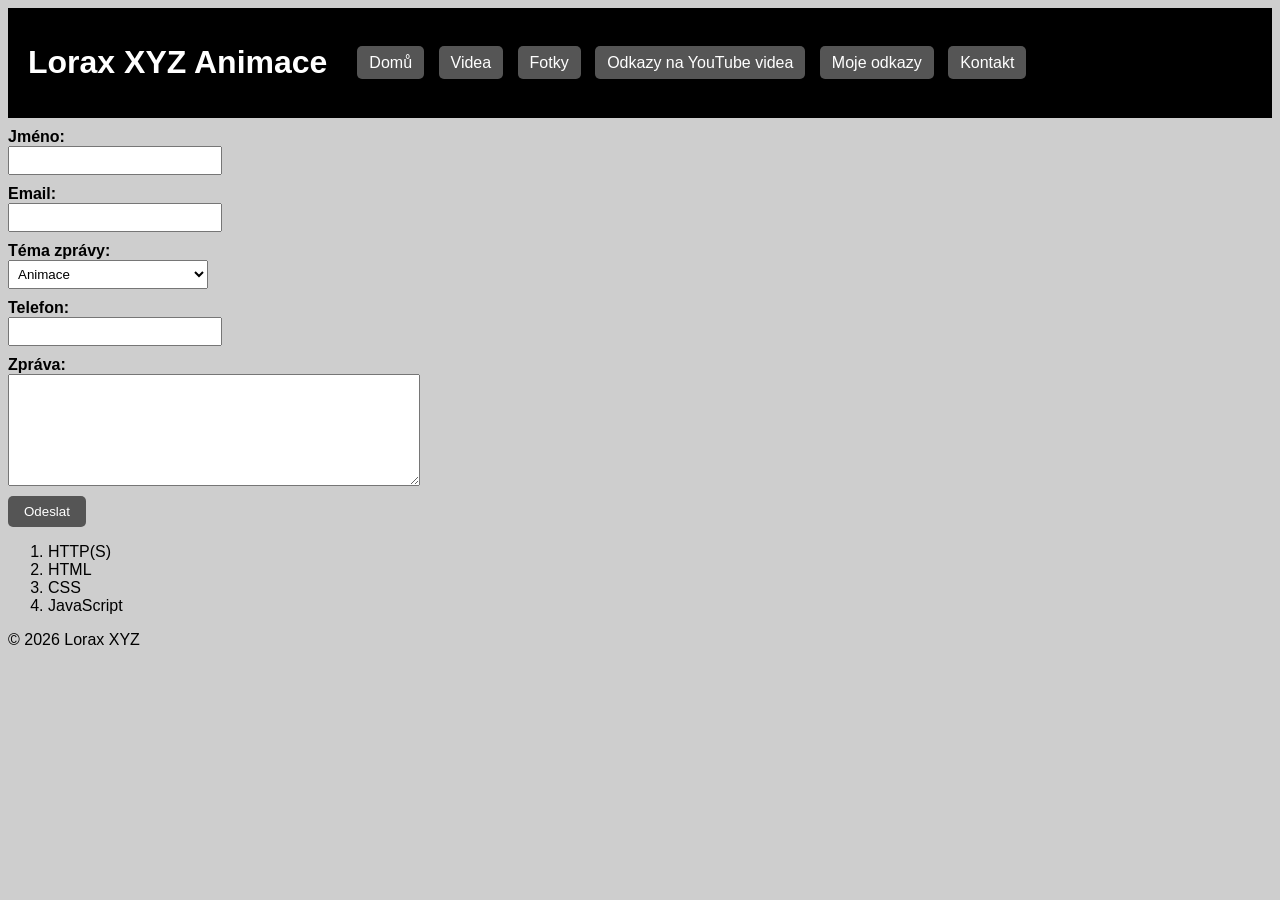
==== contact.html @ f0cd62d2 "První verze modernizovaného webu WEB20" ====
<!DOCTYPE html>
<html lang="cs">

<head>
    <meta charset="UTF-8">
    <meta name="viewport" content="width=device-width, initial-scale=1.0">
    <title>Kontakt</title>
    <meta name="description" content="Web o Lego a Cobi animacích zaměřených na historické i moderní války. Najdete zde videa, fotky a odkazy na sociální sítě.">
    <link rel="stylesheet" href="style.css">
    
    

</head>

    <body>
        <header>
    <h1>Lorax XYZ Animace</h1>
    <nav>
        <a href="index.html">Domů</a>
        <a href="videos.html">Videa</a>
        <a href="photos.html">Fotky</a>
        <a href="youtube.html">Odkazy na YouTube videa</a>
        <a href="links.html">Moje odkazy</a>
        <a href="contact.html">Kontakt</a>
    </nav>
        </header>

   
  <form id="contactForm">
  <label for="name">Jméno:</label>
  <input type="text" id="name" name="name">

  <label for="email">Email:</label>
  <input type="email" id="email" name="email">

  <label for="tema">Téma zprávy:</label>
  <select id="tema" name="tema">
    <option value="animace">Animace</option>
    <option value="fotky">Fotky</option>
    <option value="videa">Videa</option>
    <option value="odkazy">Odkazy</option>
    <option value="ostatni">Ostatní</option>
  </select>

  <label for="phone">Telefon:</label>
  <input type="tel" id="phone" name="phone">

  <label for="message">Zpráva:</label>
  <textarea id="message" name="message"></textarea>

  <button type="submit">Odeslat</button>
</form>

 <footer>
    <ol>
      <li>HTTP(S)</li>
      <li>HTML</li>
      <li>CSS</li>
      <li>JavaScript</li>

      
    </ol>

</footer>

<p>© 2026 Lorax XYZ</p>

</body>

</html>
---- style.css ----
header {
    background: black;
    color: white;
    display: flex;
    align-items: center;      
    padding: 15px 20px;
}

nav {
    margin-left: 20px;        
}

nav a {
    color: white;
    text-decoration: none;
    margin-left: 10px;        
    padding: 8px 12px;
    background: #555;
    border-radius: 5px;
    transition: background 0.3s;
}

nav a:hover {
    background: #777;
}

#links a {
    margin-right: 20px;   
    text-decoration: none;
    color: blue;          
}

body

{
    background-color: #cecece;
    font-family: Arial, sans-serif;
}








#contactForm input[type="text"],
#contactForm input[type="email"],
#contactForm input[type="tel"],
#contactForm select {
    width: 200px;          /* kratší políčka */
    padding: 5px;
    display: block;        /* pod sebe */
    margin-bottom: 10px;
}

#contactForm textarea {
    width: 400px;          /* větší políčko pro zprávu */
    height: 100px;
    padding: 5px;
    display: block;
    margin-bottom: 10px;
}

#contactForm button {
    padding: 8px 16px;
    background: #555;
    color: white;
    border: none;
    border-radius: 5px;
    cursor: pointer;
}

#contactForm button:hover {
    background: #777;
}

#contactForm label {
    display: block;        /* každé label nad políčkem */
    margin-top: 10px;
    font-weight: bold;
}


/* NOVÁ ÚVODNÍ STRÁNKA */

body.modern-home {
    margin: 0;
    background: #0b1220;
    color: #f5f7ff;
    font-family: Arial, sans-serif;
}

.modern-home #home {
    max-width: 1100px;
    margin: 50px auto;
    padding: 50px 35px;

    display: grid;
    grid-template-columns: 1.5fr 1fr;
    align-items: center;
    gap: 40px;

    background: #172438;
    border-radius: 20px;
    box-sizing: border-box;
}

.modern-home #home h2 {
    font-size: clamp(28px, 4vw, 46px);
    line-height: 1.15;
    margin: 10px 0 20px;
    color: #ffffff;
}

.modern-home #home p {
    line-height: 1.8;
    color: #c5d0df;
}

.modern-home #home .home-kicker {
    color: #ffcc55;
    font-weight: bold;
    letter-spacing: 2px;
    font-size: 12px;
}

.modern-home #home .home-photo {
    display: block;
    width: 100%;
    max-width: 270px;
    aspect-ratio: 1;
    object-fit: cover;
    border-radius: 50%;
    justify-self: center;
}

.modern-home #home .home-buttons {
    display: flex;
    gap: 12px;
    flex-wrap: wrap;
    margin-top: 25px;
}

.modern-home #home .home-btn {
    display: inline-block;
    padding: 13px 22px;
    border-radius: 10px;
    text-decoration: none;
    font-weight: bold;
}

.modern-home #home .primary {
    background: #ffcc55;
    color: #111827;
}

.modern-home #home .secondary {
    background: #293b55;
    color: white;
}

/* MOBILNÍ ZOBRAZENÍ */

@media (max-width: 700px) {

    .modern-home #home {
        grid-template-columns: 1fr;
        text-align: center;
        margin: 20px 12px;
        padding: 30px 20px;
    }

    .modern-home #home .home-photo {
        width: 160px;
        grid-row: 1;
    }

    .modern-home #home .home-buttons {
        justify-content: center;
    }
}
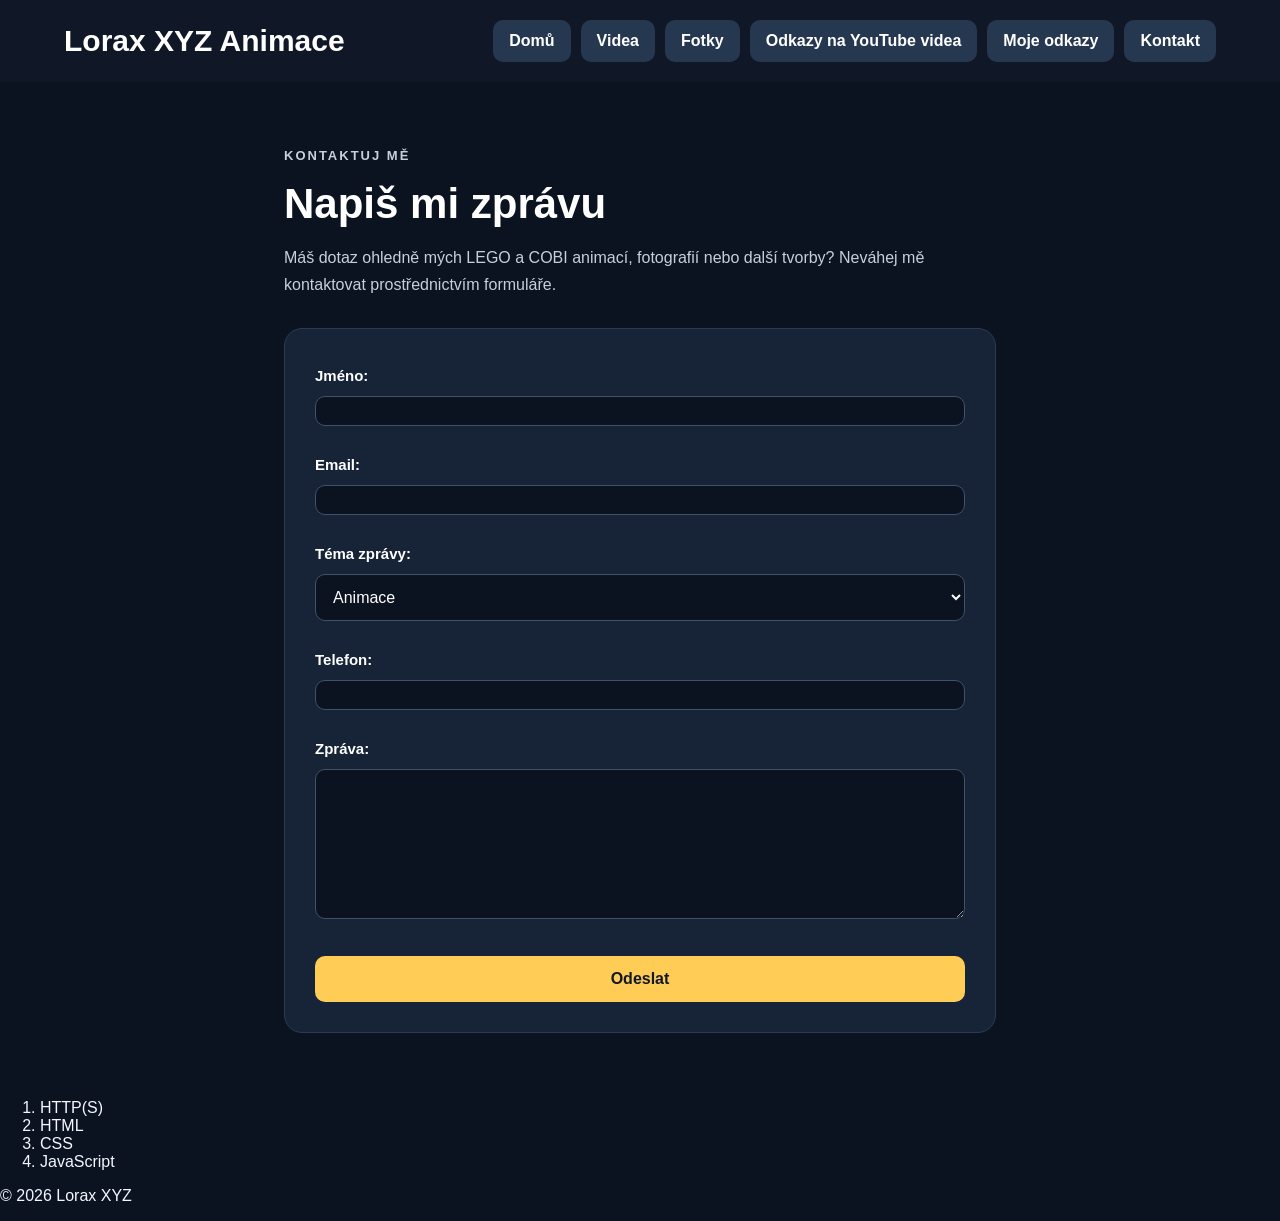
==== commit 8011fbeb: "Modernizace webu a optimalizace fotografii WebP" ====
--- a/contact.html
+++ b/contact.html
@@ -25,13 +25,26 @@
     </nav>
         </header>
 
+        <main class="page-content contact-page">
+
+    <div class="contact-intro">
+        <p class="contact-kicker">KONTAKTUJ MĚ</p>
+
+        <h2>Napiš mi zprávu</h2>
+
+        <p>
+            Máš dotaz ohledně mých LEGO a COBI animací,
+            fotografií nebo další tvorby?
+            Neváhej mě kontaktovat prostřednictvím formuláře.
+        </p>
+    </div>
    
   <form id="contactForm">
   <label for="name">Jméno:</label>
-  <input type="text" id="name" name="name">
+  <input type="text" id="name" name="name" required minlength="2" autocomplete="name">
 
   <label for="email">Email:</label>
-  <input type="email" id="email" name="email">
+  <input type="email" id="email" name="email" required autocomplete="email">
 
   <label for="tema">Téma zprávy:</label>
   <select id="tema" name="tema">
@@ -46,10 +59,12 @@
   <input type="tel" id="phone" name="phone">
 
   <label for="message">Zpráva:</label>
-  <textarea id="message" name="message"></textarea>
+  <textarea id="message" name="message" required minlength="10"></textarea>
 
   <button type="submit">Odeslat</button>
 </form>
+
+</main>
 
  <footer>
     <ol>
@@ -65,6 +80,15 @@
 
 <p>© 2026 Lorax XYZ</p>
 
+
+<script>
+document.getElementById("contactForm").addEventListener("submit", function(event) {
+    event.preventDefault();
+    alert("Formulář je zatím ukázkový. Zpráva nebyla odeslána.");
+});
+</script>
+
+
 </body>
 
 </html>
--- a/style.css
+++ b/style.css
@@ -179,4 +179,710 @@
     .modern-home #home .home-buttons {
         justify-content: center;
     }
-}+}
+
+/* MODERNI NAVIGACE WEBU */
+
+header {
+    background: #101827;
+    color: white;
+    padding: 20px 5%;
+    display: flex;
+    align-items: center;
+    justify-content: space-between;
+    flex-wrap: wrap;
+    gap: 20px;
+}
+
+header h1 {
+    margin: 0;
+    font-size: clamp(22px, 3vw, 30px);
+}
+
+header nav {
+    display: flex;
+    flex-wrap: wrap;
+    gap: 10px;
+    margin-left: 0;
+}
+
+header nav a {
+    display: inline-block;
+    margin: 0;
+    padding: 12px 16px;
+    background: #263750;
+    color: white;
+    text-decoration: none;
+    border-radius: 10px;
+    font-weight: bold;
+    transition: background 0.2s;
+}
+
+header nav a:hover {
+    background: #d5a638;
+    color: #111827;
+}
+
+header nav a:focus-visible {
+    outline: 3px solid #ffcc55;
+    outline-offset: 3px;
+}
+
+/* NAVIGACE NA MOBILU */
+
+@media (max-width: 700px) {
+    header {
+        flex-direction: column;
+        text-align: center;
+        padding: 20px 15px;
+    }
+
+    header nav {
+        justify-content: center;
+        gap: 8px;
+    }
+
+    header nav a {
+        padding: 10px 12px;
+        font-size: 14px;
+    }
+}
+
+/* VZHLED OSTATNICH STRANEK */
+
+body:not(.modern-home) {
+    margin: 0;
+    background: #0b1220;
+    color: #f5f7ff;
+    font-family: Arial, sans-serif;
+}
+
+/* Spolecny obsah stranek */
+
+.page-content {
+    max-width: 1100px;
+    margin: 0 auto;
+    padding: 40px 24px;
+    box-sizing: border-box;
+}
+
+/* Nadpisy a text */
+
+.page-content h2 {
+    font-size: clamp(28px, 4vw, 42px);
+    color: #ffcc55;
+}
+
+.page-content p {
+    color: #c5d0df;
+    line-height: 1.7;
+}
+
+/* Responzivni videa */
+
+.page-content video {
+    display: block;
+    width: 100%;
+    max-width: 720px;
+    height: auto;
+    border-radius: 14px;
+    background: #000;
+    margin-bottom: 25px;
+}
+
+@media (max-width: 700px) {
+    .page-content {
+        padding: 25px 16px;
+    }
+}
+
+
+/* MODERNI GALERIE VIDEI */
+
+.videos-intro {
+    margin-bottom: 30px;
+}
+
+.videos-label {
+    color: #ffcc55;
+    font-size: 13px;
+    font-weight: bold;
+    letter-spacing: 2px;
+}
+
+.videos-intro h2 {
+    font-size: clamp(28px, 4vw, 42px);
+    color: white;
+    margin: 12px 0;
+}
+
+.videos-intro p {
+    color: #c5d0df;
+    line-height: 1.7;
+}
+
+/* Responzivni mrizka */
+
+.video-grid {
+    display: grid;
+    grid-template-columns:
+        repeat(auto-fit, minmax(min(100%, 280px), 1fr));
+    gap: 24px;
+}
+
+/* Jednotlive karty */
+
+.video-card {
+    background: #172438;
+    border: 1px solid #293b55;
+    border-radius: 16px;
+    padding: 16px;
+    min-width: 0;
+    transition: transform 0.2s, border-color 0.2s;
+}
+
+.video-card:hover {
+    transform: translateY(-3px);
+    border-color: #ffcc55;
+}
+
+.video-card h3 {
+    color: #ffffff;
+    font-size: 18px;
+    line-height: 1.4;
+    margin: 0 0 15px;
+}
+
+/* Video uvnitr karty */
+
+.page-content .video-card video {
+    display: block;
+    width: 100%;
+    max-width: 100%;
+    aspect-ratio: 16 / 9;
+    height: auto;
+    object-fit: contain;
+    border-radius: 10px;
+    background: #000;
+    margin: 0;
+}
+
+/* Mensi obrazovky */
+
+@media (max-width: 700px) {
+    .video-grid {
+        grid-template-columns: 1fr;
+        gap: 18px;
+    }
+
+    .video-card {
+        padding: 12px;
+    }
+
+    .video-card h3 {
+        font-size: 17px;
+    }
+}
+
+
+/* MODERNÍ FOTOGALERIE */
+
+.photo-gallery {
+    display: grid;
+    grid-template-columns:
+        repeat(auto-fit, minmax(min(100%, 250px), 1fr));
+    gap: 20px;
+    align-items: start;
+}
+
+/* Nadpisy a popisky sekcí */
+
+.photo-gallery > h2,
+.photo-gallery > h3,
+.photo-gallery > p {
+    grid-column: 1 / -1;
+}
+
+.photo-gallery > h2 {
+    color: #ffffff;
+    font-size: clamp(28px, 4vw, 42px);
+    margin: 0;
+}
+
+.photo-gallery > h3 {
+    color: #ffcc55;
+    font-size: 22px;
+    margin: 25px 0 0;
+}
+
+.photo-gallery > p {
+    color: #c5d0df;
+    line-height: 1.7;
+}
+
+/* Fotografie */
+
+.photo-gallery img {
+    display: block;
+    width: 100%;
+    max-width: 100%;
+    aspect-ratio: 4 / 3;
+    object-fit: cover;
+    border-radius: 12px;
+    box-sizing: border-box;
+}
+
+/* Karty fotografií */
+
+.photo-gallery > img,
+.photo-gallery > a,
+.photo-gallery > figure {
+    min-width: 0;
+    margin: 0;
+    padding: 10px;
+    background: #172438;
+    border: 1px solid #293b55;
+    border-radius: 16px;
+    box-sizing: border-box;
+}
+
+/* Klikatelné fotografie */
+
+.photo-gallery > a {
+    display: block;
+    text-decoration: none;
+}
+
+.photo-gallery > a:hover,
+.photo-gallery > figure:hover {
+    border-color: #ffcc55;
+}
+
+/* Popisky fotografií */
+
+.photo-gallery figcaption {
+    padding: 12px 5px 4px;
+    color: #ffffff;
+    font-size: 15px;
+}
+
+/* MOBILNÍ ZOBRAZENÍ */
+
+@media (max-width: 700px) {
+
+    .photo-gallery {
+        grid-template-columns: 1fr;
+        gap: 15px;
+    }
+
+    .photo-gallery > h2 {
+        font-size: 28px;
+    }
+
+    .photo-gallery > h3 {
+        font-size: 20px;
+    }
+}
+
+
+/* ZVĚTŠOVÁNÍ FOTOGRAFIÍ */
+
+.photo-gallery img {
+    cursor: zoom-in;
+}
+
+.photo-lightbox {
+    background: #0b1220;
+    border: 1px solid #293b55;
+    border-radius: 16px;
+    padding: 15px;
+    max-width: 95vw;
+    max-height: 95vh;
+    color: white;
+}
+
+.photo-lightbox::backdrop {
+    background: rgba(0, 0, 0, 0.9);
+}
+
+.photo-lightbox img {
+    display: block;
+    max-width: 100%;
+    max-height: 80vh;
+    width: auto;
+    height: auto;
+    object-fit: contain;
+    border-radius: 8px;
+}
+
+#close-lightbox {
+    display: block;
+    margin: 0 0 12px auto;
+    padding: 8px 13px;
+    background: #293b55;
+    color: white;
+    border: none;
+    border-radius: 8px;
+    cursor: pointer;
+    font-size: 20px;
+}
+
+
+/* MODERNÍ KONTAKTNÍ STRÁNKA */
+
+.contact-page {
+    max-width: 760px;
+    margin: 0 auto;
+    padding: 50px 24px;
+    box-sizing: border-box;
+}
+
+.contact-intro {
+    margin-bottom: 30px;
+}
+
+.contact-kicker {
+    color: #ffcc55;
+    font-size: 13px;
+    font-weight: bold;
+    letter-spacing: 2px;
+}
+
+.contact-intro h2 {
+    color: white;
+    font-size: clamp(28px, 4vw, 42px);
+    margin: 12px 0;
+}
+
+.contact-intro p {
+    color: #c5d0df;
+    line-height: 1.7;
+}
+
+/* KONTAKTNÍ FORMULÁŘ */
+
+#contactForm {
+    background: #172438;
+    border: 1px solid #293b55;
+    border-radius: 18px;
+    padding: 30px;
+
+    display: flex;
+    flex-direction: column;
+    gap: 12px;
+}
+
+#contactForm label {
+    display: block;
+    color: #ffffff;
+    font-size: 15px;
+    font-weight: bold;
+    margin-top: 8px;
+}
+
+#contactForm input,
+#contactForm select,
+#contactForm textarea {
+    display: block;
+    width: 100%;
+    max-width: 100%;
+    box-sizing: border-box;
+
+    padding: 13px;
+    background: #0b1220;
+    color: white;
+
+    border: 1px solid #40516c;
+    border-radius: 10px;
+    font: inherit;
+}
+
+#contactForm textarea {
+    min-height: 150px;
+    resize: vertical;
+}
+
+#contactForm input:focus,
+#contactForm select:focus,
+#contactForm textarea:focus {
+    outline: 2px solid #ffcc55;
+    outline-offset: 2px;
+}
+
+/* TLAČÍTKO */
+
+#contactForm button {
+    padding: 14px 24px;
+    background: #ffcc55;
+    color: #111827;
+
+    border: none;
+    border-radius: 10px;
+    font-weight: bold;
+    font-size: 16px;
+    cursor: pointer;
+    margin-top: 15px;
+}
+
+#contactForm button:hover {
+    background: #f5b938;
+}
+
+/* MOBILNÍ ZOBRAZENÍ */
+
+@media (max-width: 700px) {
+    .contact-page {
+        padding: 25px 16px;
+    }
+
+    #contactForm {
+        padding: 20px;
+    }
+}
+
+
+/* SJEDNOCENÍ ŠÍŘKY KONTAKTNÍCH POLÍ */
+
+#contactForm input[type="text"],
+#contactForm input[type="email"],
+#contactForm input[type="tel"] {
+    width: 100%;
+    max-width: 100%;
+    box-sizing: border-box;
+}
+
+
+/* MODERNÍ STRÁNKA MOJE ODKAZY */
+
+.links-page {
+    max-width: 1100px;
+    margin: 0 auto;
+    padding: 50px 24px;
+    box-sizing: border-box;
+}
+
+.links-page h1 {
+    color: #ffffff;
+    font-size: clamp(28px, 4vw, 42px);
+    margin-bottom: 15px;
+}
+
+.links-intro {
+    color: #c5d0df;
+    font-size: 16px;
+    line-height: 1.7;
+    margin-bottom: 35px;
+}
+
+/* ROZLOŽENÍ KARET */
+
+.links-grid {
+    display: grid;
+    grid-template-columns:
+        repeat(auto-fit, minmax(min(100%, 260px), 1fr));
+    gap: 22px;
+}
+
+/* JEDNOTLIVÉ KARTY */
+
+.link-card {
+    background: #172438;
+    border: 1px solid #293b55;
+    border-radius: 16px;
+    padding: 25px;
+    min-width: 0;
+    transition: transform 0.2s, border-color 0.2s;
+}
+
+.link-card:hover {
+    transform: translateY(-4px);
+    border-color: #ffcc55;
+}
+
+.link-card p {
+    color: #ffffff;
+    font-size: 19px;
+    font-weight: bold;
+    margin: 0 0 20px;
+    overflow-wrap: anywhere;
+}
+
+/* KLIKATELNÉ ODKAZY */
+
+.link-card a {
+    display: inline-block;
+    background: #ffcc55;
+    color: #111827;
+    padding: 12px 22px;
+    border-radius: 10px;
+    text-decoration: none;
+    font-weight: bold;
+    transition: background 0.2s;
+}
+
+.link-card a:hover {
+    background: #f5b938;
+}
+
+.link-card a:focus-visible {
+    outline: 3px solid white;
+    outline-offset: 3px;
+}
+
+/* MOBILNÍ VERZE */
+
+@media (max-width: 700px) {
+    .links-page {
+        padding: 25px 16px;
+    }
+
+    .links-grid {
+        grid-template-columns: 1fr;
+        gap: 15px;
+    }
+
+    .link-card {
+        padding: 20px;
+    }
+}
+
+
+/* MODERNÍ YOUTUBE GALERIE */
+
+.youtube-page {
+    max-width: 1100px;
+    margin: 0 auto;
+    padding: 50px 24px;
+    box-sizing: border-box;
+
+    display: grid;
+    grid-template-columns: repeat(
+        auto-fit,
+        minmax(min(100%, 250px), 1fr)
+    );
+    gap: 18px;
+}
+
+/* NADPIS A ÚVOD */
+
+.youtube-page > h1,
+.youtube-page > h2,
+.youtube-intro {
+    grid-column: 1 / -1;
+}
+
+.youtube-page h1 {
+    color: #ffffff;
+    font-size: clamp(28px, 4vw, 42px);
+    margin: 0;
+}
+
+.youtube-page h2 {
+    color: #ffcc55;
+    margin-top: 35px;
+}
+
+.youtube-intro {
+    color: #c5d0df;
+    line-height: 1.7;
+    margin: 0 0 15px;
+}
+
+/* SKRYTÍ OPAKOVANÝCH INSTRUKCÍ */
+
+.youtube-page > p:not(.youtube-intro) {
+    display: none;
+}
+
+/* KARTY S YOUTUBE ODKAZY */
+
+.youtube-page > a {
+    display: flex;
+    align-items: center;
+    gap: 14px;
+
+    min-width: 0;
+    min-height: 90px;
+    padding: 20px;
+
+    background: #172438;
+    border: 1px solid #293b55;
+    border-radius: 16px;
+
+    color: #ffffff;
+    text-decoration: none;
+    font-weight: bold;
+    line-height: 1.5;
+    overflow-wrap: anywhere;
+
+    transition: transform 0.2s,
+                border-color 0.2s;
+}
+
+/* IKONA PŘEHRÁVÁNÍ */
+
+.youtube-page > a::before {
+    content: "▶";
+    flex-shrink: 0;
+    color: #ffcc55;
+    font-size: 24px;
+}
+
+.youtube-page > a:hover {
+    transform: translateY(-4px);
+    border-color: #ffcc55;
+}
+
+.youtube-page > a:focus-visible {
+    outline: 3px solid #ffcc55;
+    outline-offset: 3px;
+}
+
+/* TABULKA ANIMACÍ */
+
+.youtube-table-scroll {
+    grid-column: 1 / -1;
+    min-width: 0;
+    width: 100%;
+    overflow-x: auto;
+    border-radius: 14px;
+}
+
+.youtube-page table {
+    width: 100%;
+    min-width: 620px;
+    border-collapse: collapse;
+    background: #172438;
+    color: #ffffff;
+}
+
+.youtube-page th,
+.youtube-page td {
+    border: 1px solid #40516c !important;
+    padding: 12px !important;
+    text-align: left;
+}
+
+.youtube-page th {
+    background: #263750;
+    color: #ffcc55;
+}
+
+.youtube-page tr:nth-child(even) td {
+    background: #1e2d43;
+}
+
+/* MOBILNÍ ZOBRAZENÍ */
+
+@media (max-width: 700px) {
+    .youtube-page {
+        grid-template-columns: 1fr;
+        padding: 25px 16px;
+        gap: 15px;
+    }
+
+    .youtube-page > a {
+        padding: 16px;
+        min-height: 75px;
+    }
+}
